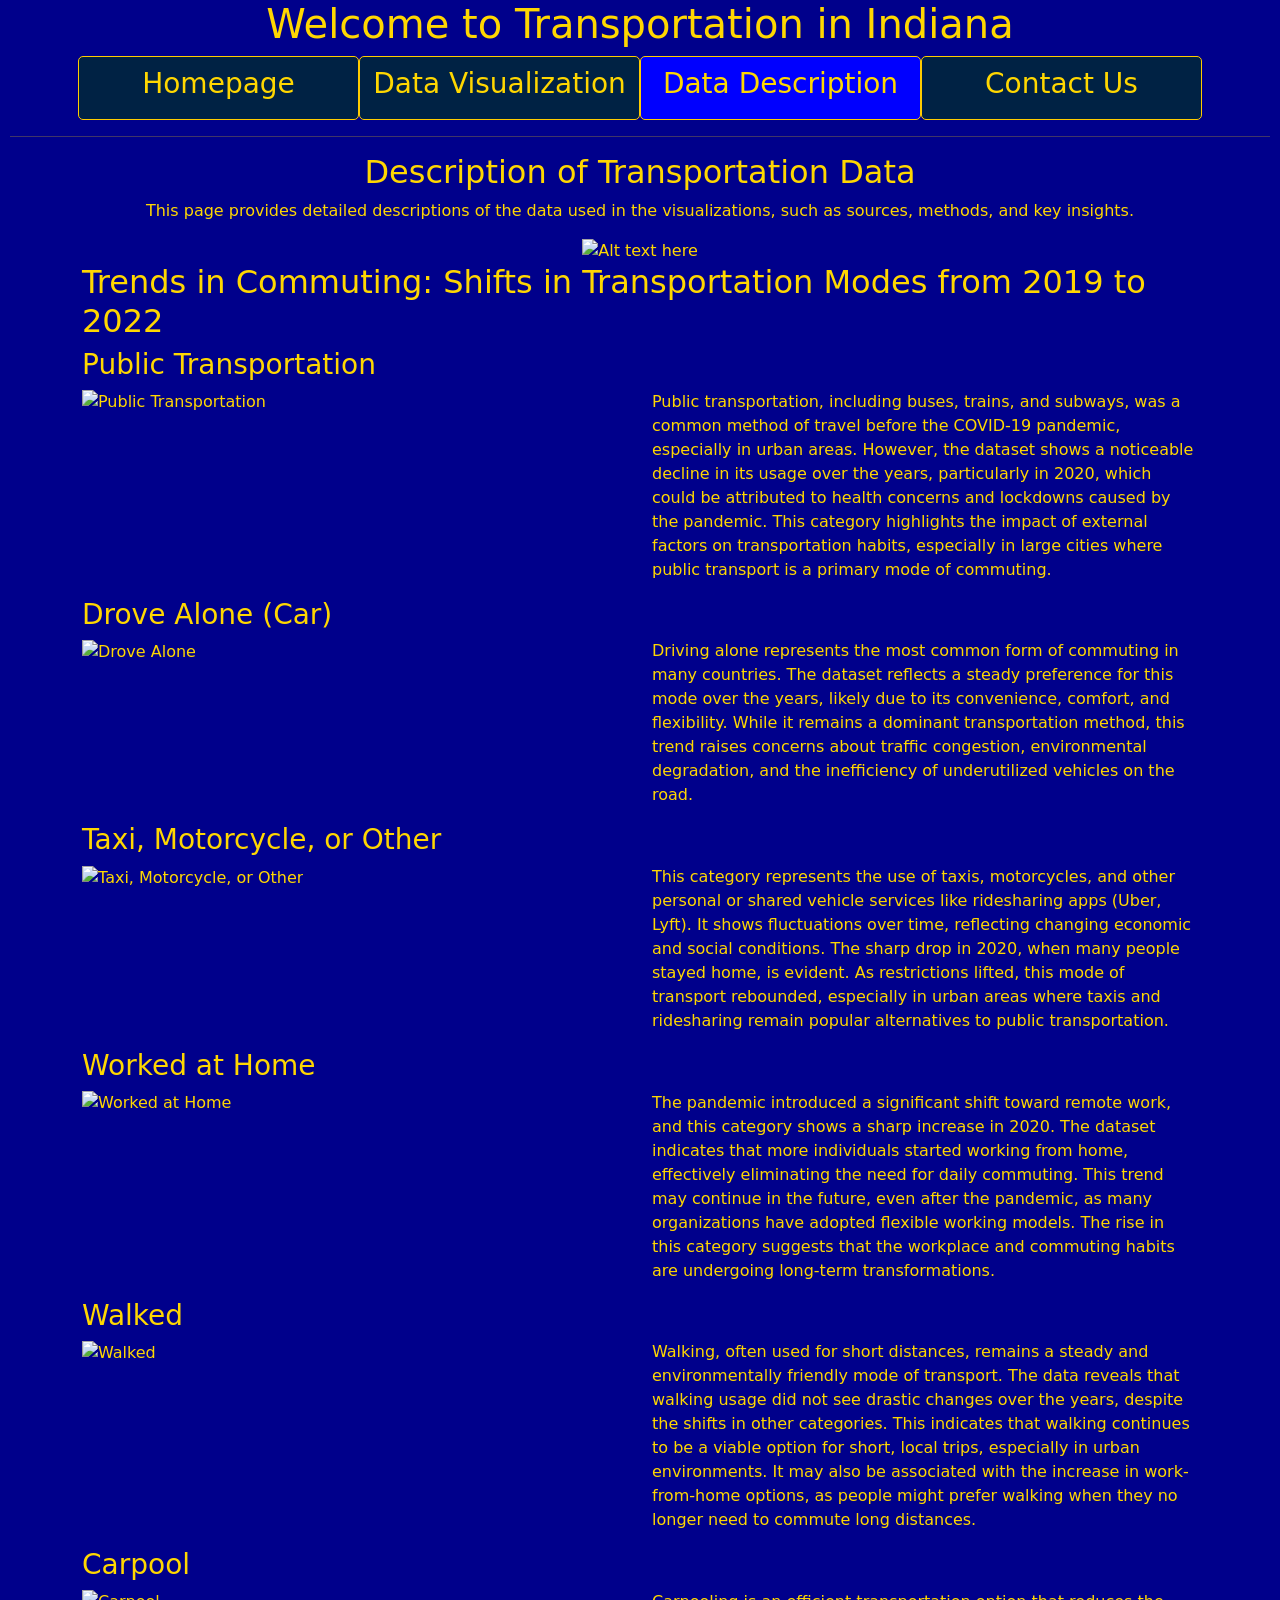
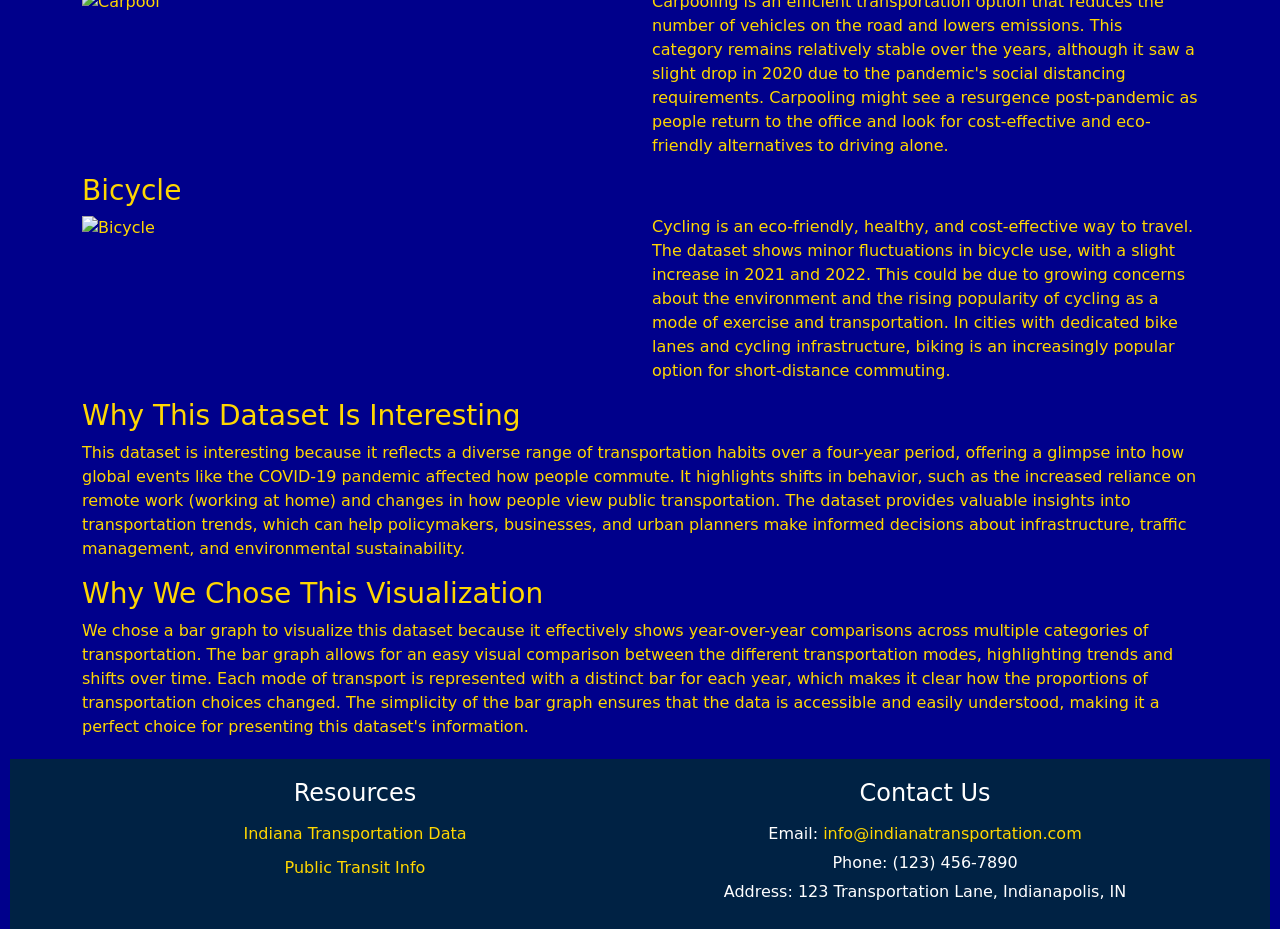
==== datadescription.html @ d7861d14 "Add files via upload" ====
<!DOCTYPE html>
<html lang="en">
<head>
    <meta charset="UTF-8">
    <meta name="viewport" content="width=device-width, initial-scale=1.0">
    <title>Data Description - Transportation in Indiana</title>
	<link href="https://cdn.jsdelivr.net/npm/bootstrap@5.3.3/dist/css/bootstrap.min.css" rel="stylesheet" integrity="sha384-QWTKZyjpPEjISv5WaRU9OFeRpok6YctnYmDr5pNlyT2bRjXh0JMhjY6hW+ALEwIH" crossorigin="anonymous">
    <link href="cssathome.css" type="text/css" rel="stylesheet">
</head>
<body>
	<!-- Beginning of header -->
	<div class="container HBG">
		<div class="row">
		<h1 id="Main title">Welcome to Transportation in Indiana</h1>
		</div>
        <div class="row g-2">
    <div class="col-3">
        <a href="homepage.html"> <h3>Homepage</h3> </a>
    </div>
    <div class="col-3">
        <a href="datavisualization.html"> <h3>Data Visualization</h3> </a>
    </div>
    <div class="col-3 SEL">
        <a href="datadescription.html"> <h3>Data Description</h3> </a>
    </div>
    <div class="col-3">
        <a href="contactus.html"> <h3>Contact Us</h3> </a>
    </div>
</div>
	</div>
	<!-- End of header -->
	<hr>
	<!-- Beginning of body -->
    <div class="container">
        <h2>Description of Transportation Data</h2>
        <p>This page provides detailed descriptions of the data used in the visualizations, such as sources, methods, and key insights.</p>
		<div class="row">
			<div class="col-4">
			</div>
			<div class="col-4 121">
				<img src="images/bar.png" class="img-fluid" alt="Alt text here" id="dvl2"/>
			</div>
			<script src="dvl.js"></script>
		</div>
	</div>

<div class="container description-section">
		<h2 class="text">Trends in Commuting: Shifts in Transportation Modes from 2019 to 2022</h2> 
    <h3 id="publicdesc">Public Transportation</h3>
    <div class="row">
        <div class="col-6">
            <img src="images/public-transportation.jpg" class="img-fluid" alt="Public Transportation" />
        </div>
        <div class="col-6">
            <p>Public transportation, including buses, trains, and subways, was a common method of travel before the COVID-19 pandemic, especially in urban areas. However, the dataset shows a noticeable decline in its usage over the years, particularly in 2020, which could be attributed to health concerns and lockdowns caused by the pandemic. This category highlights the impact of external factors on transportation habits, especially in large cities where public transport is a primary mode of commuting.</p>
        </div>
    </div>
    <h3 id="alonedesc">Drove Alone (Car)</h3>
    <div class="row">
        <div class="col-12 col-md-6">
            <img src="images/drove-alone.jpg" class="img-fluid" alt="Drove Alone" />
        </div>
        <div class="col-12 col-md-6">
            <p>Driving alone represents the most common form of commuting in many countries. The dataset reflects a steady preference for this mode over the years, likely due to its convenience, comfort, and flexibility. While it remains a dominant transportation method, this trend raises concerns about traffic congestion, environmental degradation, and the inefficiency of underutilized vehicles on the road.</p>
        </div>
    </div>
    <h3 id="otherdesc">Taxi, Motorcycle, or Other</h3>
    <div class="row">
        <div class="col-6">
            <img src="images/taxi-motorcycle.jpg" class="img-fluid" alt="Taxi, Motorcycle, or Other" />
        </div>
        <div class="col-6">
            <p>This category represents the use of taxis, motorcycles, and other personal or shared vehicle services like ridesharing apps (Uber, Lyft). It shows fluctuations over time, reflecting changing economic and social conditions. The sharp drop in 2020, when many people stayed home, is evident. As restrictions lifted, this mode of transport rebounded, especially in urban areas where taxis and ridesharing remain popular alternatives to public transportation.</p>
        </div>
    </div>
    <h3 id="homedesc">Worked at Home</h3>
    <div class="row">
        <div class="col-6">
            <img src="images/worked-at-home.jpg" class="img-fluid" alt="Worked at Home" />
        </div>
        <div class="col-6">
            <p>The pandemic introduced a significant shift toward remote work, and this category shows a sharp increase in 2020. The dataset indicates that more individuals started working from home, effectively eliminating the need for daily commuting. This trend may continue in the future, even after the pandemic, as many organizations have adopted flexible working models. The rise in this category suggests that the workplace and commuting habits are undergoing long-term transformations.</p>
        </div>
    </div>
    <h3 id="walkdesc">Walked</h3>
    <div class="row">
        <div class="col-6">
            <img src="images/walked.jpg" class="img-fluid" alt="Walked" />
        </div>
        <div class="col-6">
            <p>Walking, often used for short distances, remains a steady and environmentally friendly mode of transport. The data reveals that walking usage did not see drastic changes over the years, despite the shifts in other categories. This indicates that walking continues to be a viable option for short, local trips, especially in urban environments. It may also be associated with the increase in work-from-home options, as people might prefer walking when they no longer need to commute long distances.</p>
        </div>
    </div>
    <h3 id="carpooldesc">Carpool</h3>
    <div class="row">
        <div class="col-6">
            <img src="images/carpool.jpg" class="img-fluid" alt="Carpool" />
        </div>
        <div class="col-6">
            <p>Carpooling is an efficient transportation option that reduces the number of vehicles on the road and lowers emissions. This category remains relatively stable over the years, although it saw a slight drop in 2020 due to the pandemic's social distancing requirements. Carpooling might see a resurgence post-pandemic as people return to the office and look for cost-effective and eco-friendly alternatives to driving alone.</p>
        </div>
    </div>
    <h3 id="bikedesc">Bicycle</h3>
    <div class="row">
        <div class="col-6">
            <img src="images/bicycle.jpg" class="img-fluid" alt="Bicycle" />
        </div>
        <div class="col-6">
            <p>Cycling is an eco-friendly, healthy, and cost-effective way to travel. The dataset shows minor fluctuations in bicycle use, with a slight increase in 2021 and 2022. This could be due to growing concerns about the environment and the rising popularity of cycling as a mode of exercise and transportation. In cities with dedicated bike lanes and cycling infrastructure, biking is an increasingly popular option for short-distance commuting.</p>
        </div>
    </div>
<div id="why-this-dataset">
    <h3>Why This Dataset Is Interesting</h3>
    <p>This dataset is interesting because it reflects a diverse range of transportation habits over a four-year period, offering a glimpse into how global events like the COVID-19 pandemic affected how people commute. It highlights shifts in behavior, such as the increased reliance on remote work (working at home) and changes in how people view public transportation. The dataset provides valuable insights into transportation trends, which can help policymakers, businesses, and urban planners make informed decisions about infrastructure, traffic management, and environmental sustainability.</p>
</div>


<div id="why-we-chose-this-visualization">
    <h3>Why We Chose This Visualization</h3>
    <p>We chose a bar graph to visualize this dataset because it effectively shows year-over-year comparisons across multiple categories of transportation. The bar graph allows for an easy visual comparison between the different transportation modes, highlighting trends and shifts over time. Each mode of transport is represented with a distinct bar for each year, which makes it clear how the proportions of transportation choices changed. The simplicity of the bar graph ensures that the data is accessible and easily understood, making it a perfect choice for presenting this dataset's information.</p>
</div>



        
    </div>
	<!-- End of body -->
<footer class="footer-section">
    <div class="container">
        <div class="row">
            <div class="col-6">
                <h4>Resources</h4>
                <ul>
                    <li><a href="https://www.indianatransportationdata.com" target="_blank">Indiana Transportation Data</a></li>
                    <li><a href="https://www.publictransitindiana.org" target="_blank">Public Transit Info</a></li>
                </ul>
            </div>
            <div class="col-6">
                <h4>Contact Us</h4>
                <p>Email: <a href="mailto:info@indianatransportation.com">info@indianatransportation.com</a></p>
                <p>Phone: (123) 456-7890</p>
                <p>Address: 123 Transportation Lane, Indianapolis, IN</p>
            </div>
        </div>
        
    </div>
</footer>
</body>
</html>
---- cssathome.css ----
@charset "utf-8";
/* CSS Document */
 /* GO GO INTERNET SEARCH! But yeah, backgrounds are weird and i needed to use this funky CSS piece to make the background blue */
body {
    margin: auto 10px;
    width: auto;
    height: 100%;
    background-color: darkblue;
}
/* body color */
body {
	color: gold;
	text-align: center;
}

body2 {
	color: gold;
	text-align: left;
}
/* Link customization */
a {
	color: gold;
	text-decoration:none;
}
/* Header Adjustments */
.HBG {

	text-align: center;
/* changes stuff for selected tabs */
}

.col-3 {
    border: 1px solid #ffcc00; 
    padding: 10px; 
    text-align: center; 
    border-radius: 5px; 
    box-sizing: border-box; 
    background-color: #002244; 
}

.description-section {
	text-align: left;
}

.footer-section {
    background-color: #002244; 
    color: white; 
    padding: 20px 0; 
    margin-top: 20px; 
}

.footer-section h4 {
    margin-bottom: 15px;
}

.footer-section ul {
    list-style-type: none; 
    padding: 0;
}

.footer-section ul li {
    margin-bottom: 10px;
}

.footer-section ul li a {
    color: gold; 
    text-decoration: none;
}

.footer-section ul li a:hover {
    text-decoration: underline; 
}

.footer-section p {
    margin: 5px 0; 
}
.SEL {
	background-color: blue;
}s

.121 {
    border: 1px solid #ffcc00; 
    padding: 10px; 
    text-align: center; 
    border-radius: 5px; 
    box-sizing: border-box; 
    background-color: #002244; 
}
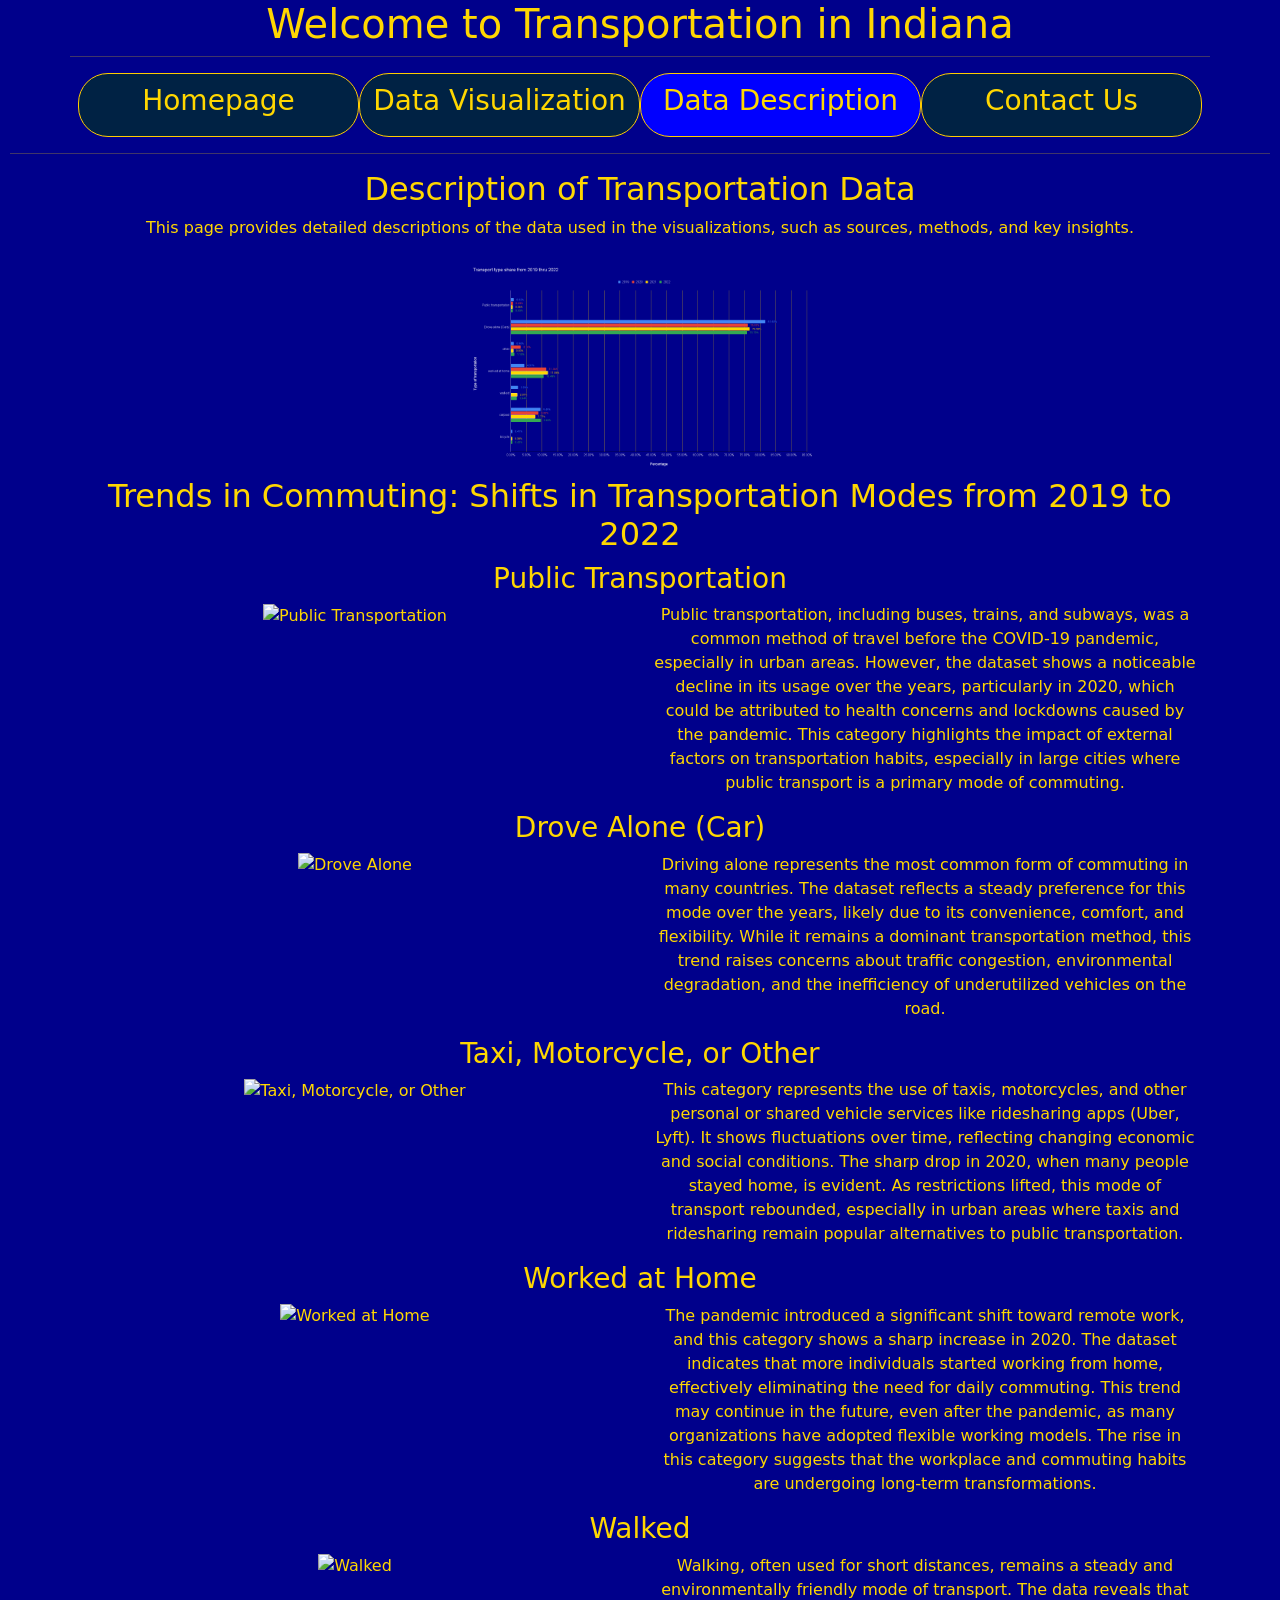
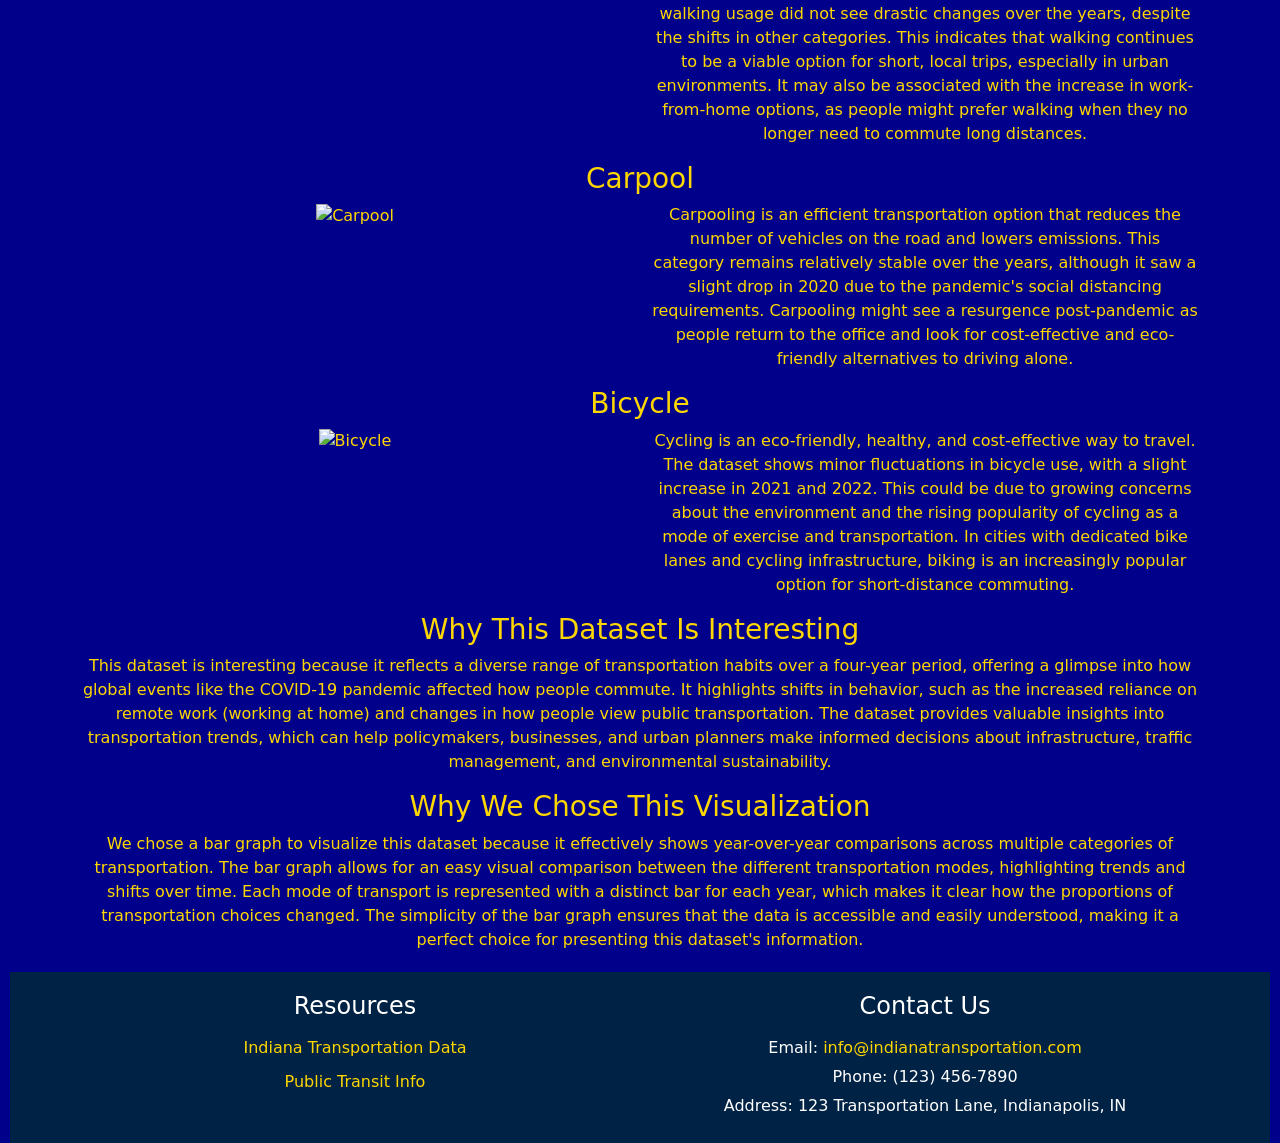
==== commit 88f256f9: "Update datadescription.html" ====
--- a/datadescription.html
+++ b/datadescription.html
@@ -12,6 +12,7 @@
 	<div class="container HBG">
 		<div class="row">
 		<h1 id="Main title">Welcome to Transportation in Indiana</h1>
+			<hr>
 		</div>
         <div class="row g-2">
     <div class="col-3">
@@ -146,4 +147,4 @@
     </div>
 </footer>
 </body>
-</html>+</html>
--- a/cssathome.css
+++ b/cssathome.css
@@ -22,6 +22,9 @@
 	color: gold;
 	text-decoration:none;
 }
+
+
+
 /* Header Adjustments */
 .HBG {
 
@@ -33,13 +36,23 @@
     border: 1px solid #ffcc00; 
     padding: 10px; 
     text-align: center; 
-    border-radius: 5px; 
+    border-radius: 30px; 
     box-sizing: border-box; 
     background-color: #002244; 
 }
 
-.description-section {
-	text-align: left;
+
+.contact-card {
+    text-align: center;
+    margin-bottom: 30px;
+}
+
+.contact-img {
+    width: 150px;
+    height: 150px;
+    object-fit: cover;
+    border-radius: 50%;
+    margin-bottom: 15px;
 }
 
 .footer-section {
@@ -76,13 +89,5 @@
 }
 .SEL {
 	background-color: blue;
-}s
+}
 
-.121 {
-    border: 1px solid #ffcc00; 
-    padding: 10px; 
-    text-align: center; 
-    border-radius: 5px; 
-    box-sizing: border-box; 
-    background-color: #002244; 
-}
